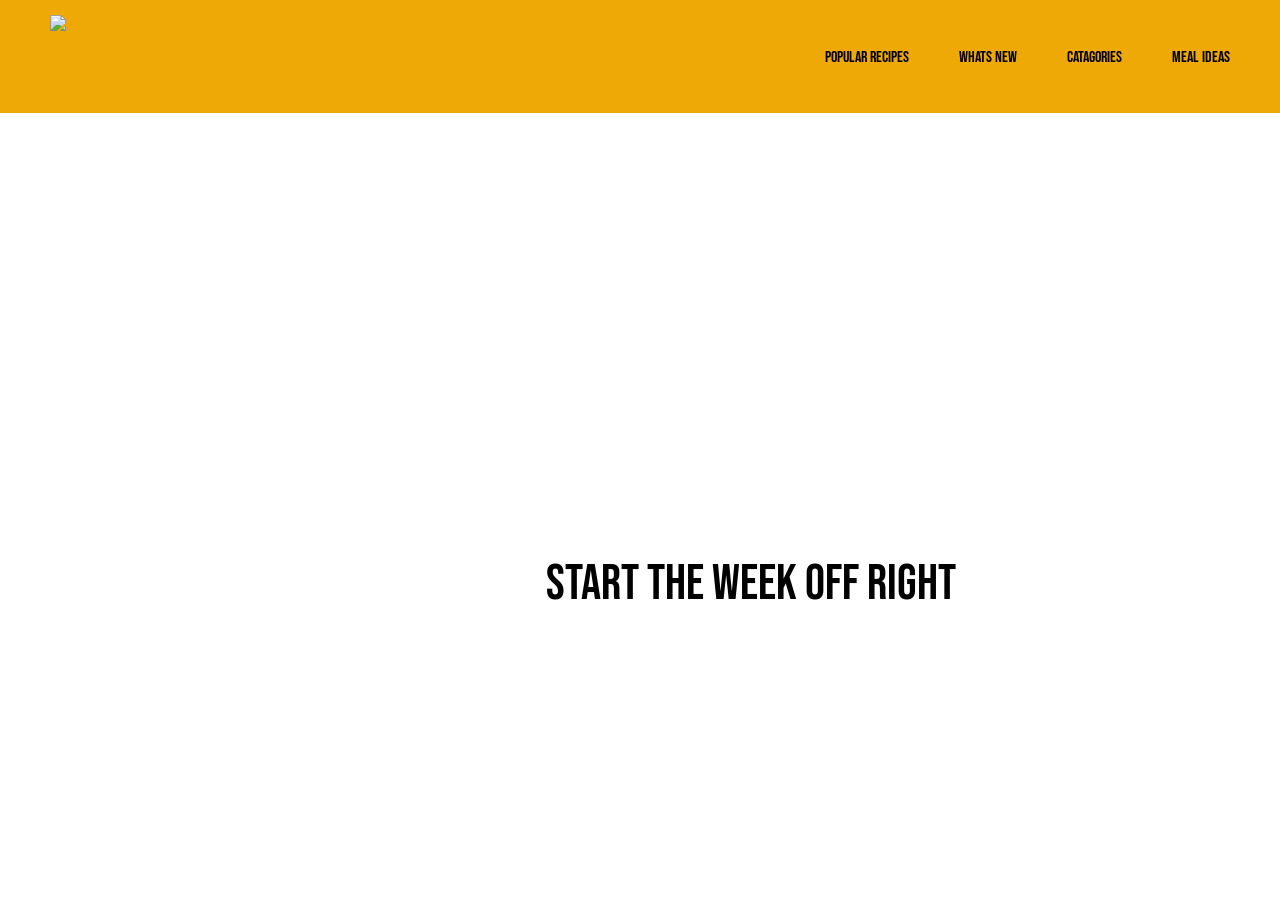
==== index.html @ d317015d "First section done" ====
<!DOCTYPE html>
<html lang="en">
<head>
    <meta charset="UTF-8">
    <meta name="viewport" content="width=device-width, initial-scale=1.0">
    <title>ParisBurger</title>
    <link rel="stylesheet" href="css/styles.css">
    <link rel="preconnect" href="https://fonts.googleapis.com">
    <link rel="preconnect" href="https://fonts.gstatic.com" crossorigin>
    <link href="https://fonts.googleapis.com/css2?family=Bebas+Neue&family=Inter:ital,opsz,wght@0,14..32,100..900;1,14..32,100..900&family=Libertinus+Sans:ital,wght@0,400;0,700;1,400&family=Noto+Sans+Duployan:wght@400;700&family=Open+Sans:ital,wght@0,300..800;1,300..800&display=swap" rel="stylesheet">
</head>
<body>
    <div id="topperay">
        <img src="images/ryparis-logo.png" id="logo">
        <a class="opts" href="#">Meal Ideas</a>
        <a class="opts" href="#">Catagories</a>
        <a class="opts" href="#">Whats New</a>
        <a class="opts" href="#">Popular Recipes</a>
    </div>
    <div id="hp1">
        <div id="tb1">Start The Week Off Right</div>
    </div>
</body>
</html>
---- css/styles.css ----
#topperay{
    width: 100vw;
    height: 115px;
    background-color: rgb(239, 169, 7);
    margin-top: -10px;
    margin-left: -8px;
    min-width: 732px;
}
#logo{
    width: 200px;
    height: auto;
    margin: 17px;
    margin-left: 50px;
}
.opts{
    float: right;
    margin-top: 50px;
    margin-right: 50px;
    text-decoration: none;
    color: #000000;
    font-family: "Bebas Neue", sans-serif;
    font-weight: 400;
    font-style: normal;
}
#hp1{
    background-image: url("/images/hp1.jpg");
    width: 100vw;
    height: 600px;
    background-size: cover;
    margin-left: -8px;
    min-width: 732px;
    padding: 1px;
}
#tb1{
    height: auto;
    width: 450px;
    background-color: #ffffff;
    font-family: "Bebas Neue", sans-serif;
    font-weight: 400;
    font-style: normal;
    position: relative;
    font-size: 50px;
    margin-left: 525px;
    margin-top: 440px;
    text-align: center;
}
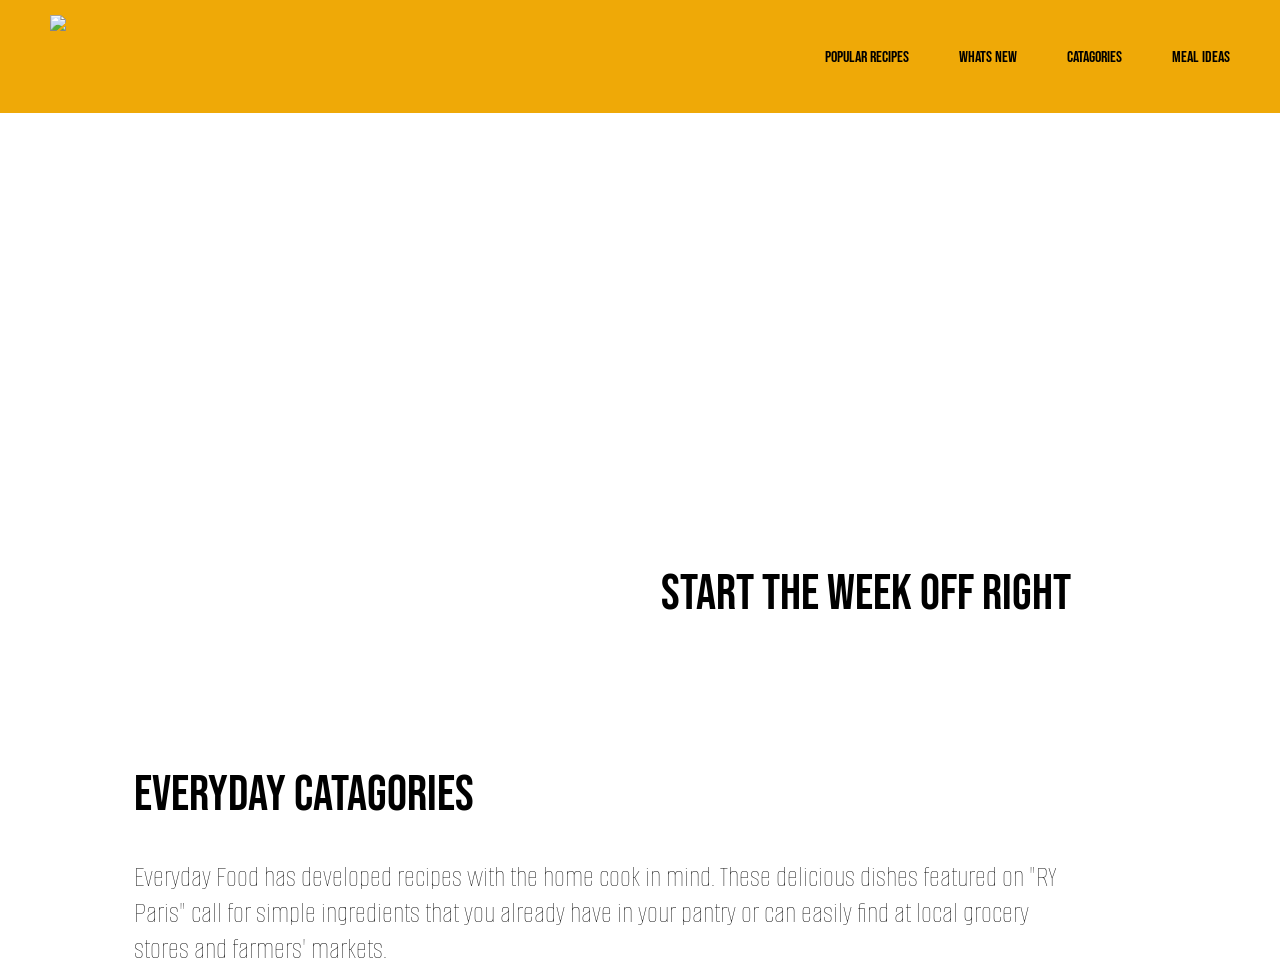
==== commit 199767c2: "v.2" ====
--- a/index.html
+++ b/index.html
@@ -8,6 +8,7 @@
     <link rel="preconnect" href="https://fonts.googleapis.com">
     <link rel="preconnect" href="https://fonts.gstatic.com" crossorigin>
     <link href="https://fonts.googleapis.com/css2?family=Bebas+Neue&family=Inter:ital,opsz,wght@0,14..32,100..900;1,14..32,100..900&family=Libertinus+Sans:ital,wght@0,400;0,700;1,400&family=Noto+Sans+Duployan:wght@400;700&family=Open+Sans:ital,wght@0,300..800;1,300..800&display=swap" rel="stylesheet">
+    <link href="https://fonts.googleapis.com/css2?family=Alumni+Sans+Pinstripe:ital@0;1&family=Bebas+Neue&family=Inter:ital,opsz,wght@0,14..32,100..900;1,14..32,100..900&family=Libertinus+Sans:ital,wght@0,400;0,700;1,400&family=Noto+Sans+Duployan:wght@400;700&family=Open+Sans:ital,wght@0,300..800;1,300..800&display=swap" rel="stylesheet">
 </head>
 <body>
     <div id="topperay">
@@ -20,5 +21,11 @@
     <div id="hp1">
         <div id="tb1">Start The Week Off Right</div>
     </div>
+    <h1 class="titlee">Everyday Catagories</h1>
+    <div id="bone">
+        <p1 class="paraa">Everyday Food has developed recipes with the home cook in mind. These delicious dishes featured
+on "RY Paris" call for simple ingredients that you already have in your pantry or can easily find at
+local grocery stores and farmers' markets.</p1>
+    </div>
 </body>
 </html>
--- a/css/styles.css
+++ b/css/styles.css
@@ -40,7 +40,29 @@
     font-style: normal;
     position: relative;
     font-size: 50px;
-    margin-left: 525px;
-    margin-top: 440px;
+    margin-left: 50vw;
+    margin-top: 50vh;
     text-align: center;
+    position: relative;
+    border-radius: 5px;
+}
+.titlee{
+    margin-left: 10%;
+    margin-top: 50px;
+    font-family: "Bebas Neue", sans-serif;
+    font-weight: 400;
+    font-style: bold;
+    font-size: 50px;
+}
+.paraa{
+    font-family: "Alumni Sans Pinstripe", sans-serif;
+    font-weight: 400;
+    font-style: normal;
+    font-size: 30px;
+}
+#bone{
+    width: 75%;
+    min-width: 570px;
+    margin-left: 10%;
+    padding-left: 0px;
 }
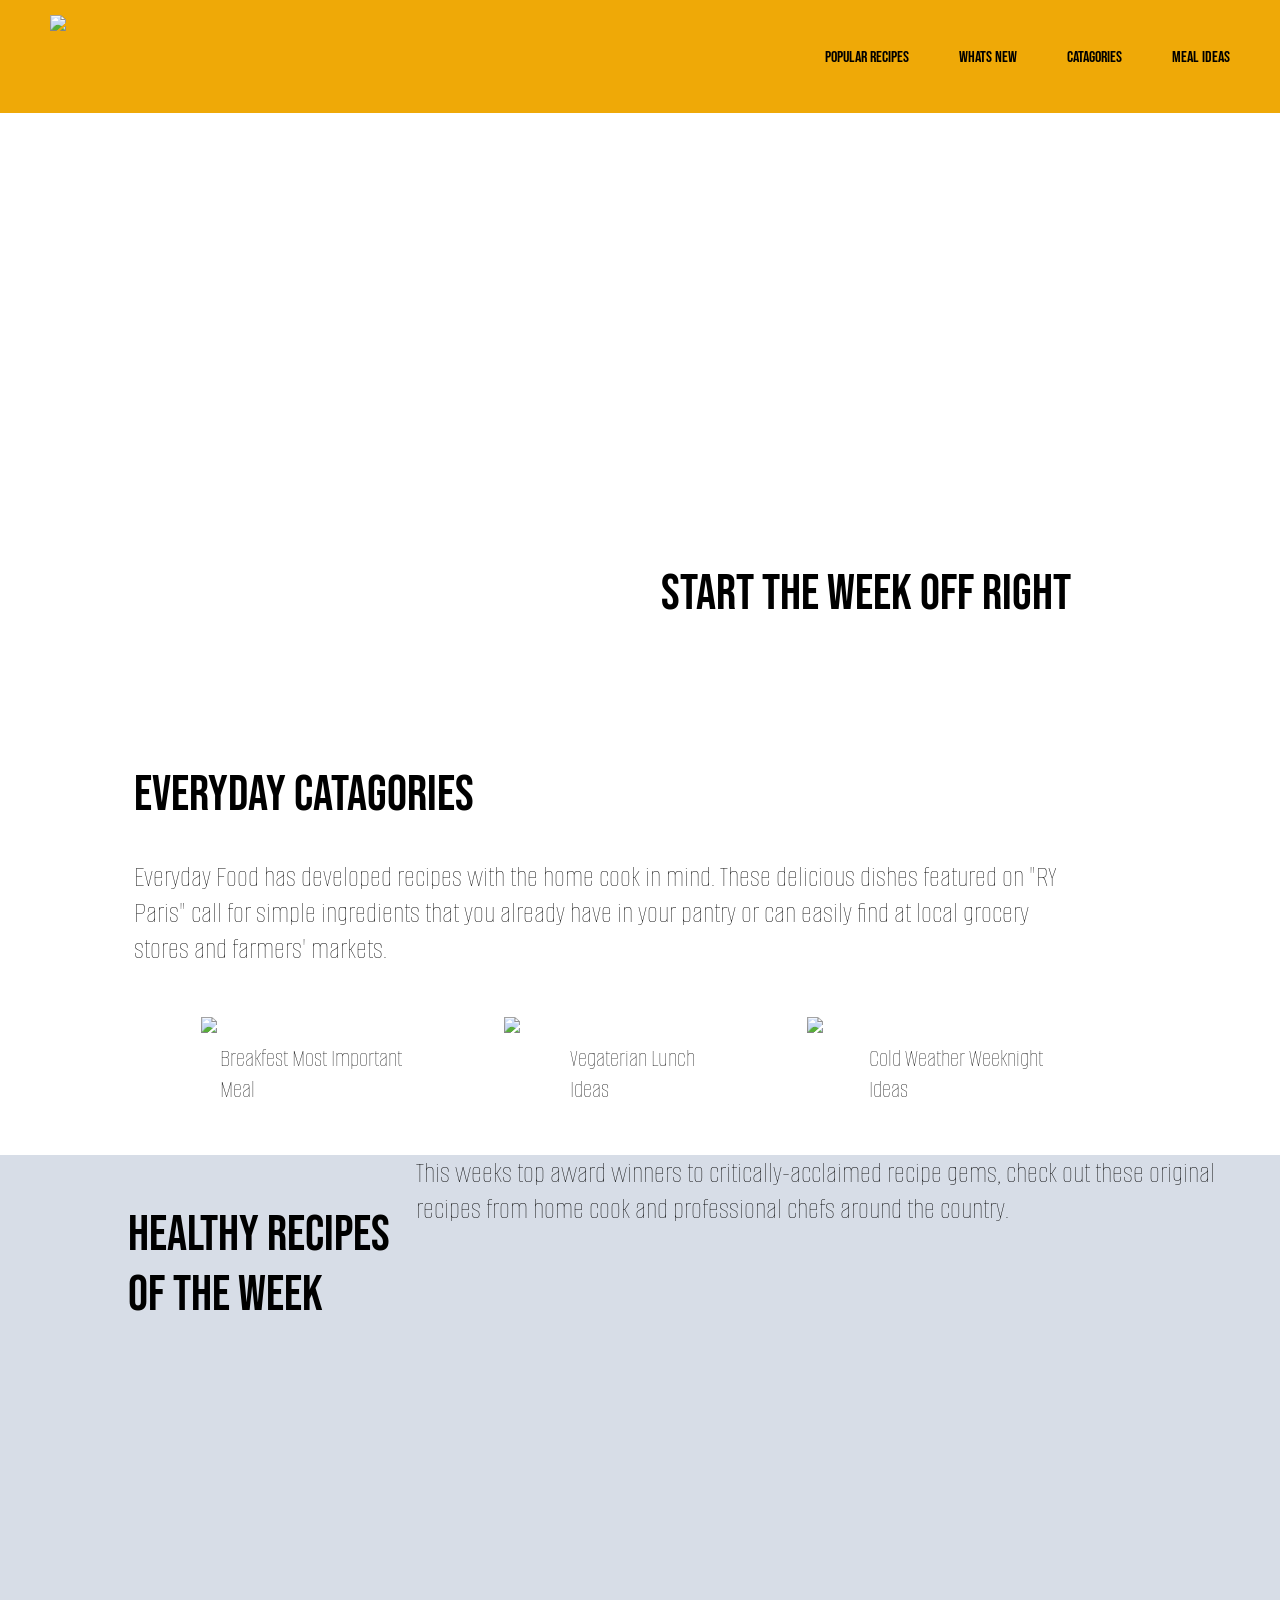
==== commit 385c44b3: "check in commit" ====
--- a/index.html
+++ b/index.html
@@ -24,8 +24,23 @@
     <h1 class="titlee">Everyday Catagories</h1>
     <div id="bone">
         <p1 class="paraa">Everyday Food has developed recipes with the home cook in mind. These delicious dishes featured
-on "RY Paris" call for simple ingredients that you already have in your pantry or can easily find at
-local grocery stores and farmers' markets.</p1>
+        on "RY Paris" call for simple ingredients that you already have in your pantry or can easily find at
+        local grocery stores and farmers' markets.</p1>
+        <div class="contain">
+            <img class="ime" src="images/EC1.jpg">
+            <img class="ime" src="images/EC2.jpg">
+            <img class="ime" src="images/EC3.jpg">
+        </div>
+        <div class="contain">
+            <p1 class="capt">Breakfest Most Important Meal</p1>
+            <p1 class="capt" id="cap2">Vegaterian Lunch Ideas</p1>
+            <p1 class="capt" id="cap3">Cold Weather Weeknight Ideas</p1>
+        </div>
+    </div>
+    <div id="sec2">
+        <h1 class="titlee" id="t2">Healthy Recipes Of The Week</h1>
+        <p1 class="paraa">This weeks top award winners to critically-acclaimed recipe gems, check out these original recipes
+        from home cook and professional chefs around the country.</p1>
     </div>
 </body>
 </html>
--- a/css/styles.css
+++ b/css/styles.css
@@ -65,4 +65,38 @@
     min-width: 570px;
     margin-left: 10%;
     padding-left: 0px;
+}
+.contain{
+    display: flex;
+}
+.ime{
+    width: 25%;
+    object-fit: cover;
+    margin-left:7%;
+    margin-top: 50px;
+}
+.capt{
+    font-family: "Alumni Sans Pinstripe", sans-serif;
+    font-weight: 400;
+    font-style: normal;
+    font-size: 25px;
+    margin-top: 10px;
+    margin-left:9%;
+    margin-bottom: 50px;
+}
+#cap2{
+    margin-left: 14%;
+}
+#cap3{
+    margin-left: 14%;
+}
+#sec2{
+    display: flex;
+    width: 100vw;
+    height: 50vh;
+    background-color: #d7dde7;
+    margin-left: -8px;
+}
+#t2{
+
 }
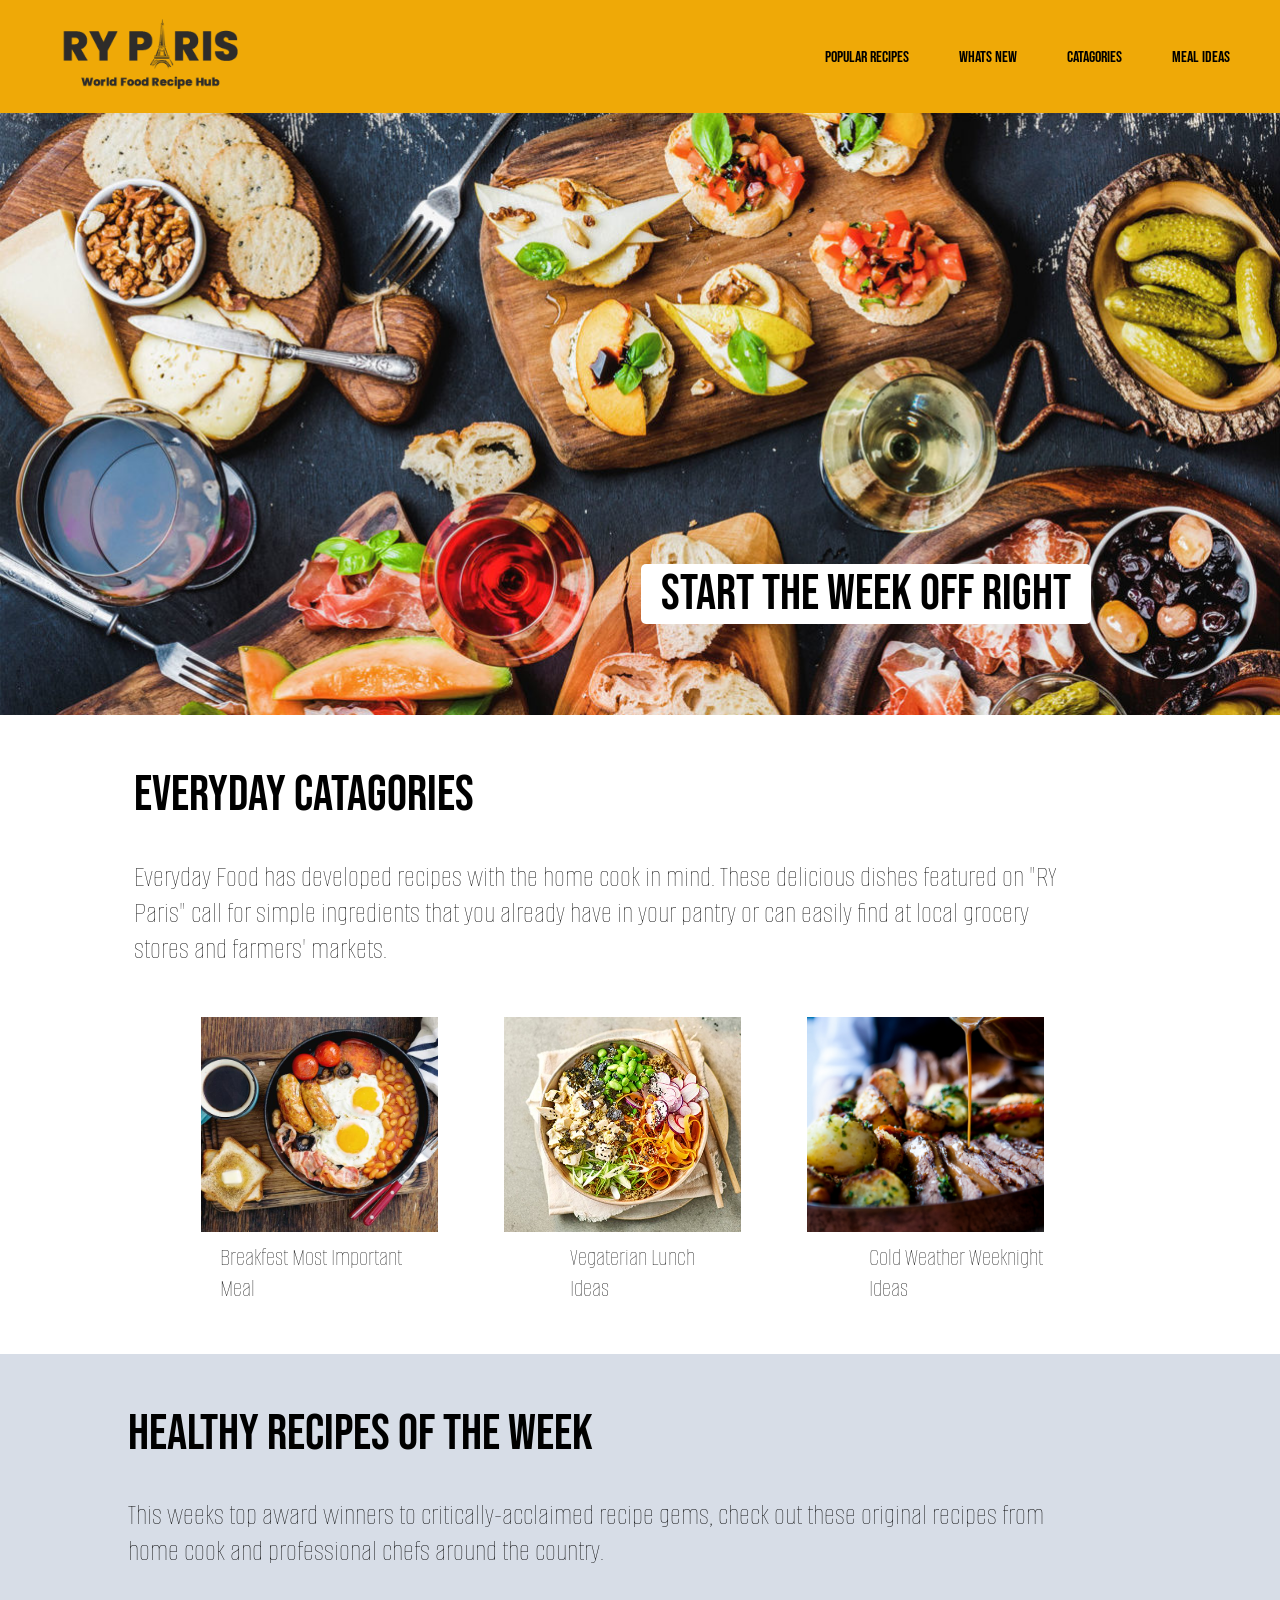
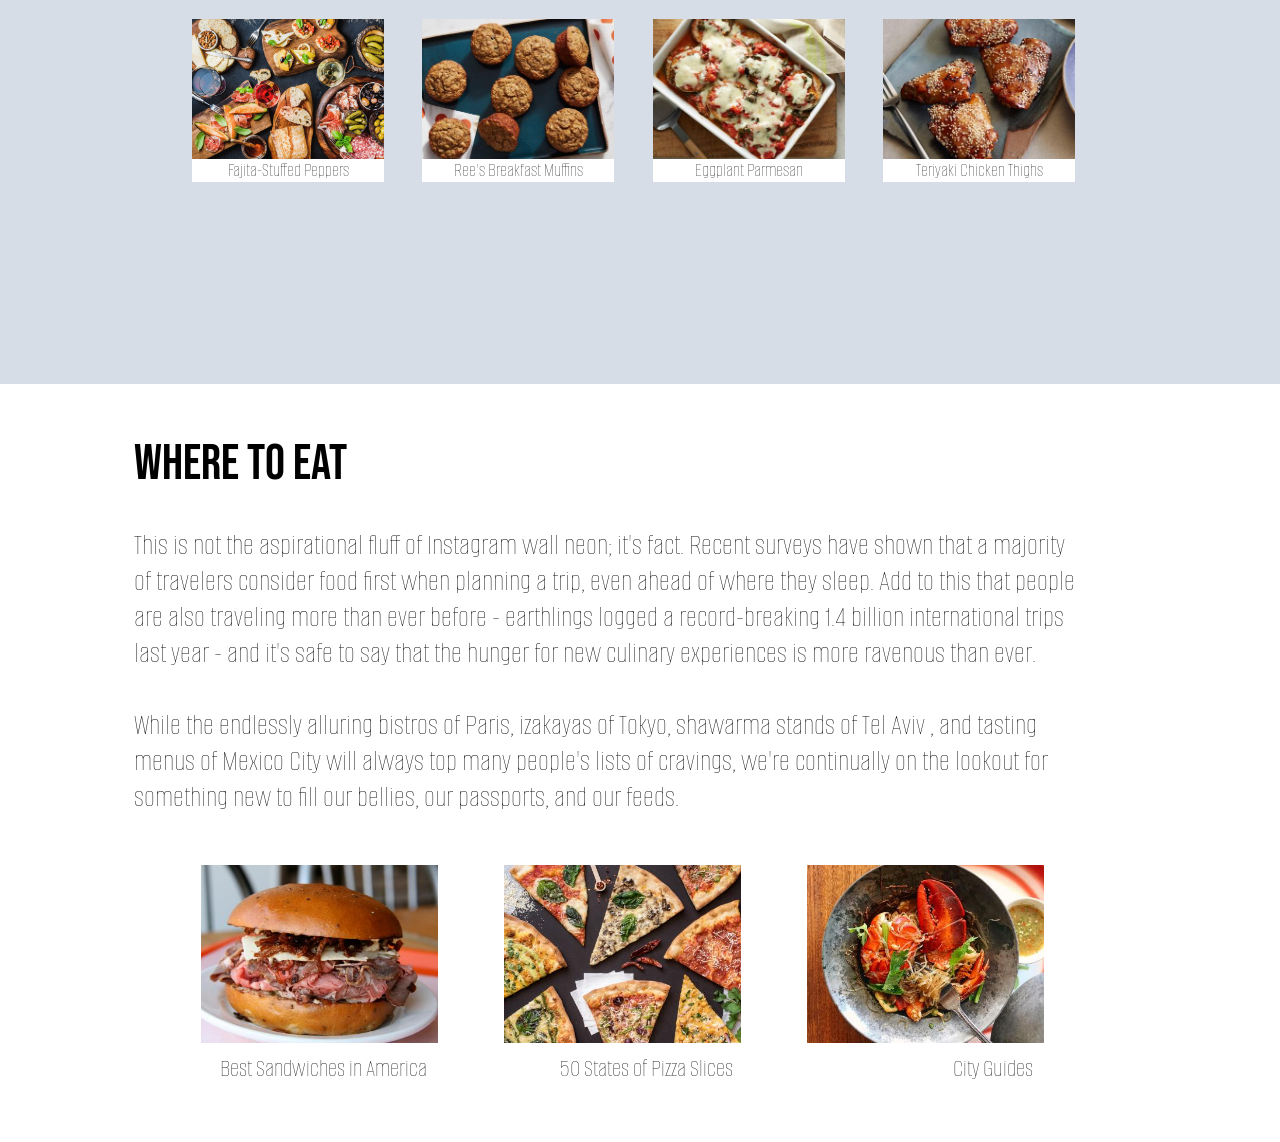
==== commit b1c36373: "everything done but bottom navbar" ====
--- a/index.html
+++ b/index.html
@@ -22,7 +22,7 @@
         <div id="tb1">Start The Week Off Right</div>
     </div>
     <h1 class="titlee">Everyday Catagories</h1>
-    <div id="bone">
+    <div class="bone">
         <p1 class="paraa">Everyday Food has developed recipes with the home cook in mind. These delicious dishes featured
         on "RY Paris" call for simple ingredients that you already have in your pantry or can easily find at
         local grocery stores and farmers' markets.</p1>
@@ -39,8 +39,46 @@
     </div>
     <div id="sec2">
         <h1 class="titlee" id="t2">Healthy Recipes Of The Week</h1>
+        <div class="bone">
         <p1 class="paraa">This weeks top award winners to critically-acclaimed recipe gems, check out these original recipes
         from home cook and professional chefs around the country.</p1>
+        </div>
+        <div class="contain">
+            <img class="ime2" id="fourimei" src="images/hp1.jpg">
+            <img class="ime2" src="images/hp2.jpeg">
+            <img class="ime2" src="images/hp3.jpeg">
+            <img class="ime2" src="images/hp4.jpeg">
+        </div>
+        <div class="contain">
+            <h1 class="whtcapt" id="onewc">Fajita-Stuffed Peppers</h1>
+            <h1 class="whtcapt">Ree's Breakfast Muffins</h1>
+            <h1 class="whtcapt">Eggplant Parmesan</h1>
+            <h1 class="whtcapt">Teriyaki Chicken Thighs</h1>
+        </div>
+    </div>
+    <h1 class="titlee">Where to Eat</h1>
+    <div class="bone">
+        <p1 class="paraa">This is not the aspirational fluff of Instagram wall
+             neon; it's fact. Recent surveys have shown that a majority of travelers
+              consider food first when planning a trip, even ahead of where they sleep.
+               Add to this that people are also traveling more than ever before - earthlings
+                logged a record-breaking 1.4 billion international trips last year - and it's 
+                safe to say that the hunger for new culinary experiences
+                is more ravenous than ever.<br><br>
+            While the endlessly alluring bistros of Paris, izakayas of Tokyo, shawarma stands of Tel Aviv
+            , and tasting menus of Mexico City will always top many people's lists of cravings,
+             we're continually on the
+            lookout for something new to fill our bellies, our passports, and our feeds.</p1>
+        <div class="contain">
+            <img class="ime" src="images/wte1.jpeg">
+            <img class="ime" src="images/wte2.jpeg">
+            <img class="ime" src="images/wte3.jpeg">
+        </div>
+        <div class="contain">
+            <p1 class="capt">Best Sandwiches in America</p1>
+            <p1 class="capt" id="cap2">50 States of Pizza Slices</p1>
+            <p1 class="capt" id="cap13">City Guides</p1>
+        </div>
     </div>
 </body>
 </html>
--- a/css/styles.css
+++ b/css/styles.css
@@ -60,7 +60,7 @@
     font-style: normal;
     font-size: 30px;
 }
-#bone{
+.bone{
     width: 75%;
     min-width: 570px;
     margin-left: 10%;
@@ -93,10 +93,59 @@
 #sec2{
     display: flex;
     width: 100vw;
-    height: 50vh;
+    height: 70vh;
     background-color: #d7dde7;
     margin-left: -8px;
+    flex-direction: column;
 }
 #t2{
-
+    margin-top: 50px;
+}
+.ime2{
+    width: 15%;
+    object-fit: cover;
+    margin-left:3%;
+    margin-top: 50px;
+}
+#fourimei, #onewc{
+    margin-left: 15%;
+}
+.whtcapt{
+    width: 15%;
+    object-fit: cover;
+    margin-left:3%;
+    height: auto;
+    background-color: #ffffff;
+    margin-top: -5px;
+    font-size: 1.5vw;
+    text-align: center;
+    font-family: "Alumni Sans Pinstripe", sans-serif;
+    font-weight: 400;
+    font-style: normal;
+}
+#sec3contain{
+    margin-left: 10vw;
+    margin-right: 10vw;
+}
+.ime3{
+    width: 20%;
+    object-fit: cover;
+    margin-left:7%;
+    margin-top: 50px;
+}
+#cap12{
+    margin-left: 5vw;
+}
+#cap13{
+    display: flex;
+    margin-left: 220px;
+}
+.capt3{
+    font-family: "Alumni Sans Pinstripe", sans-serif;
+    font-weight: 400;
+    font-style: normal;
+    font-size: 25px;
+    margin-top: 10px;
+    margin-left: 9%;
+    margin-bottom: 50px;
 }
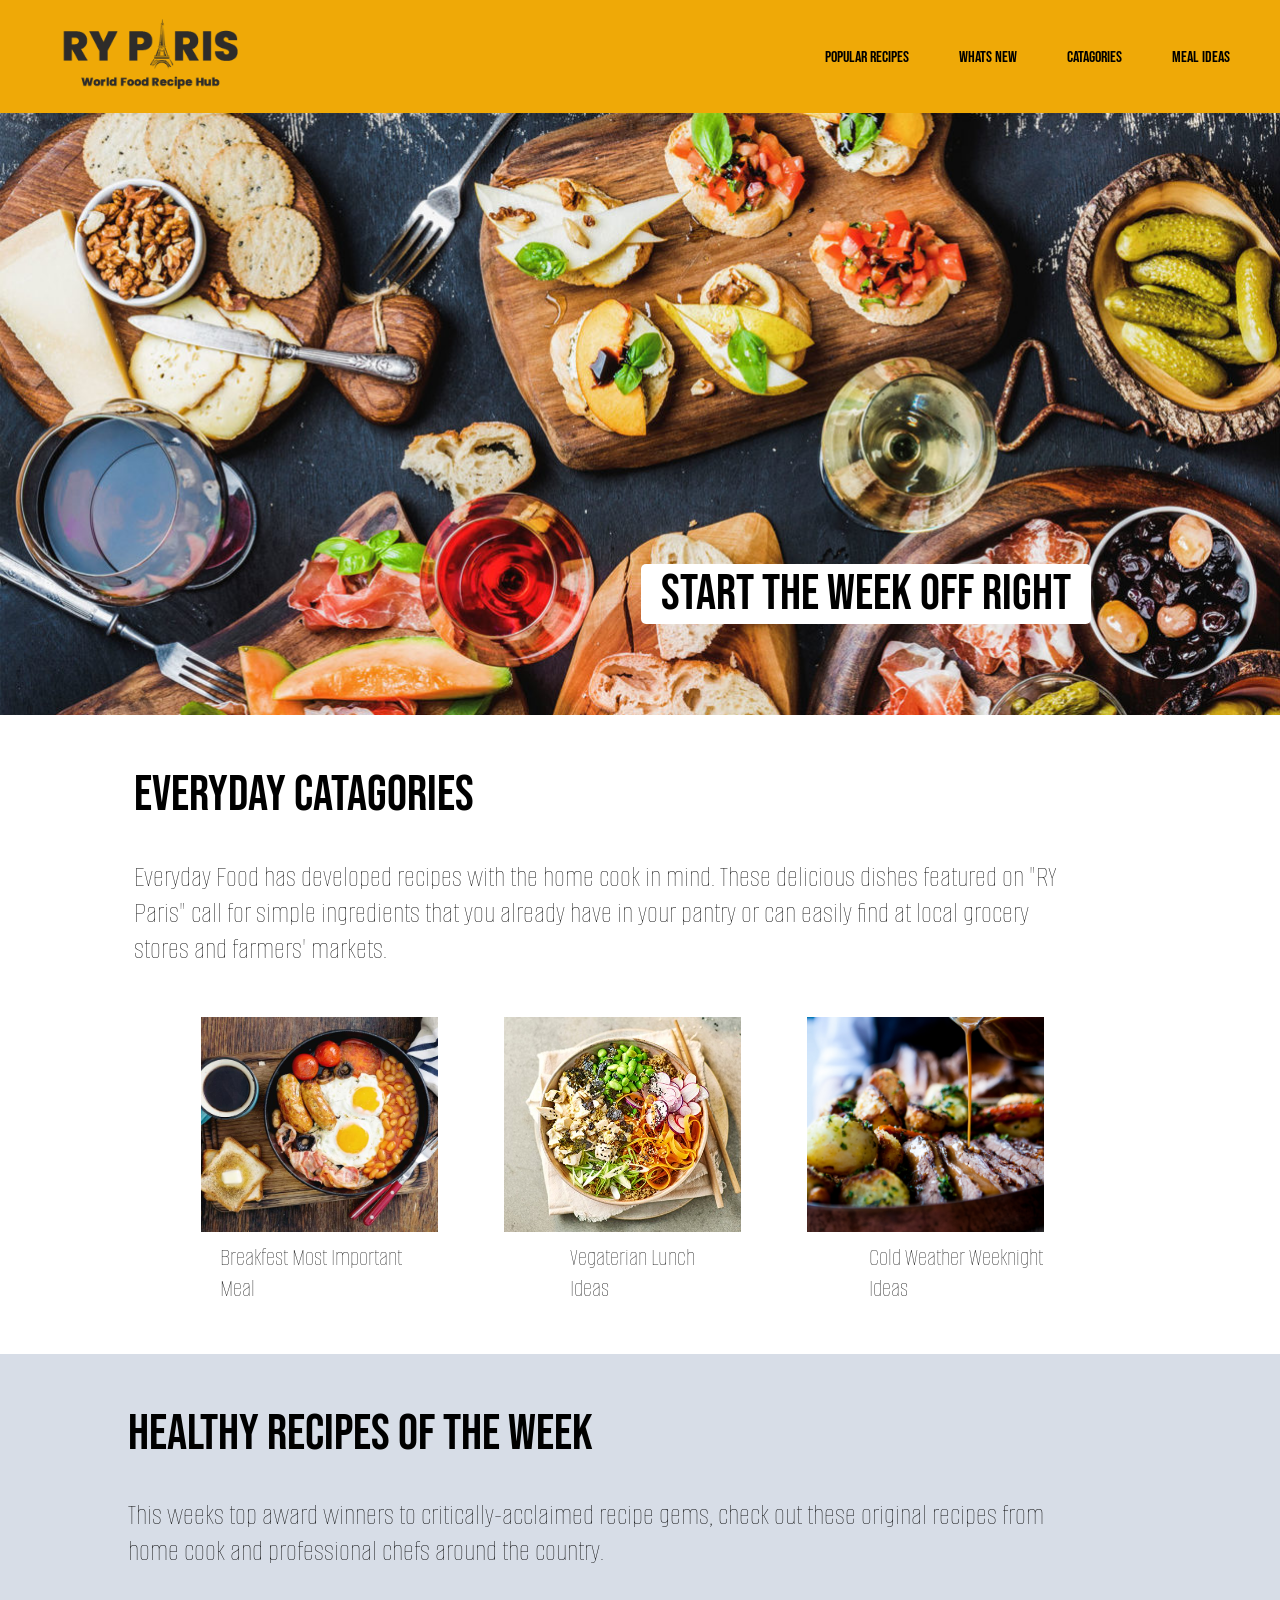
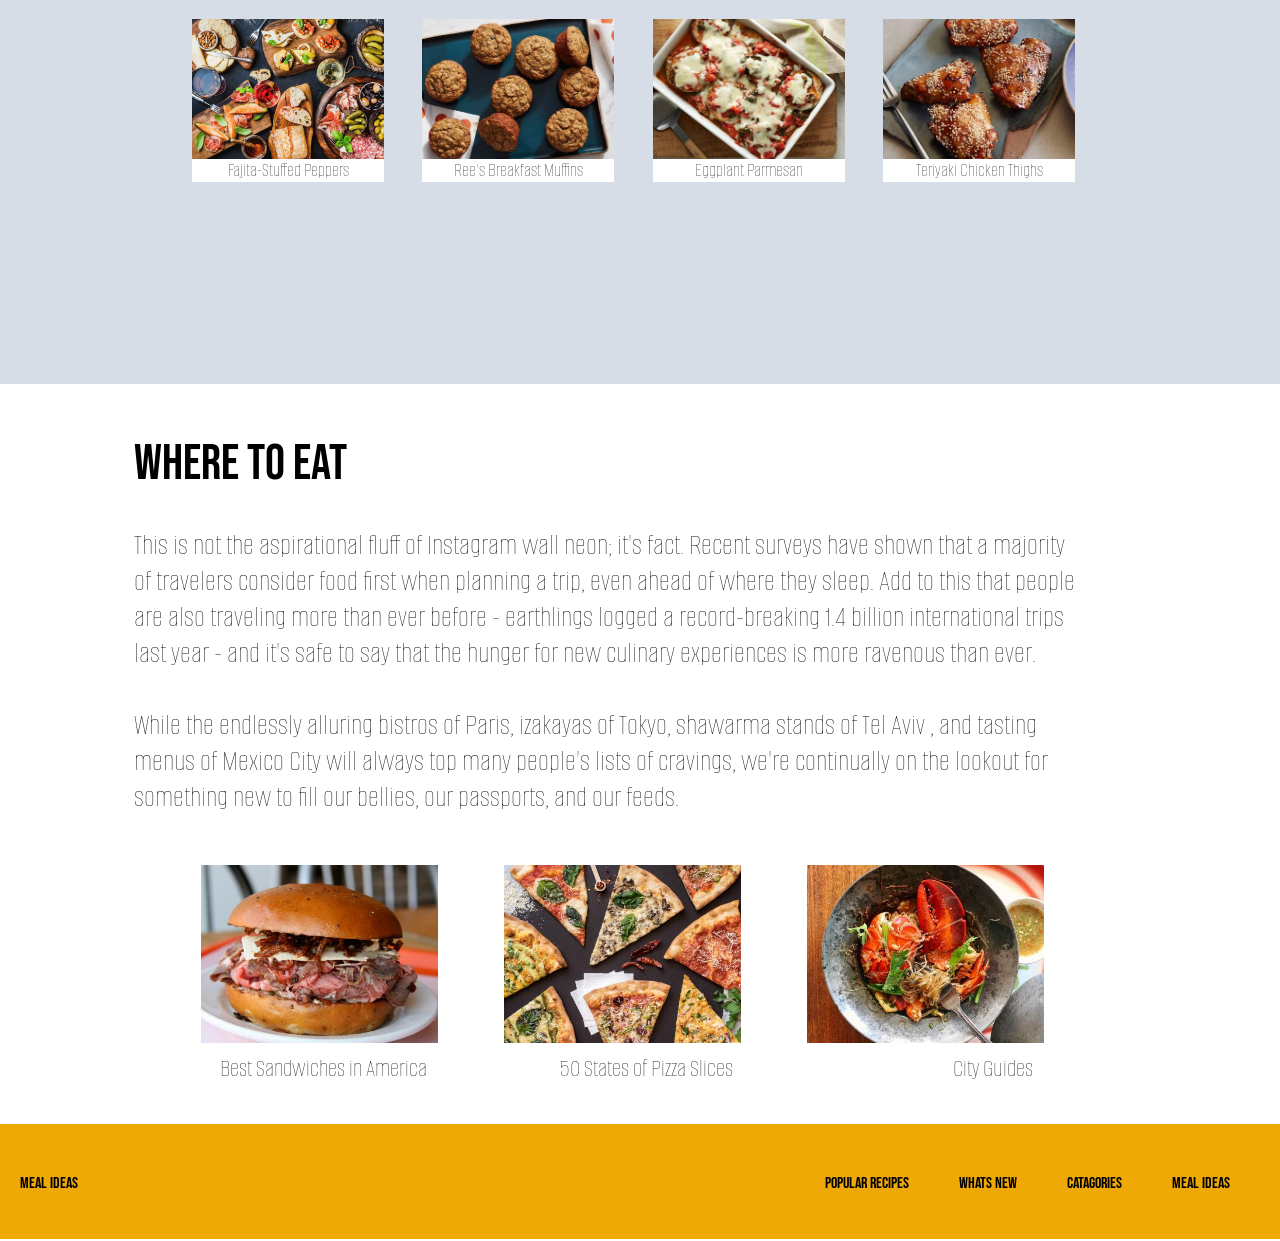
==== commit 28696d1f: "HomePage Done" ====
--- a/index.html
+++ b/index.html
@@ -80,5 +80,12 @@
             <p1 class="capt" id="cap13">City Guides</p1>
         </div>
     </div>
+    <div id="bottomay">
+        <a class="opts2" href="#">Meal Ideas</a>
+        <a class="opts" href="#">Meal Ideas</a>
+        <a class="opts" href="#">Catagories</a>
+        <a class="opts" href="#">Whats New</a>
+        <a class="opts" href="#">Popular Recipes</a>
+    </div>
 </body>
 </html>
--- a/css/styles.css
+++ b/css/styles.css
@@ -148,4 +148,27 @@
     margin-top: 10px;
     margin-left: 9%;
     margin-bottom: 50px;
+}
+#bottomay{
+    width: 100vw;
+    height: 115px;
+    background-color: rgb(239, 169, 7);
+    margin-top: -10px;
+    margin-left: -8px;
+    min-width: 732px;
+    margin-bottom: -10px;
+}
+.opts2{
+   float: left;
+   margin-left: 20px;
+    margin-top: 50px;
+    margin-right: 50px;
+    text-decoration: none;
+    color: #000000;
+    font-family: "Bebas Neue", sans-serif;
+    font-weight: 400;
+    font-style: normal;
+}
+#bdr{
+   margin-left: 45vw;
 }
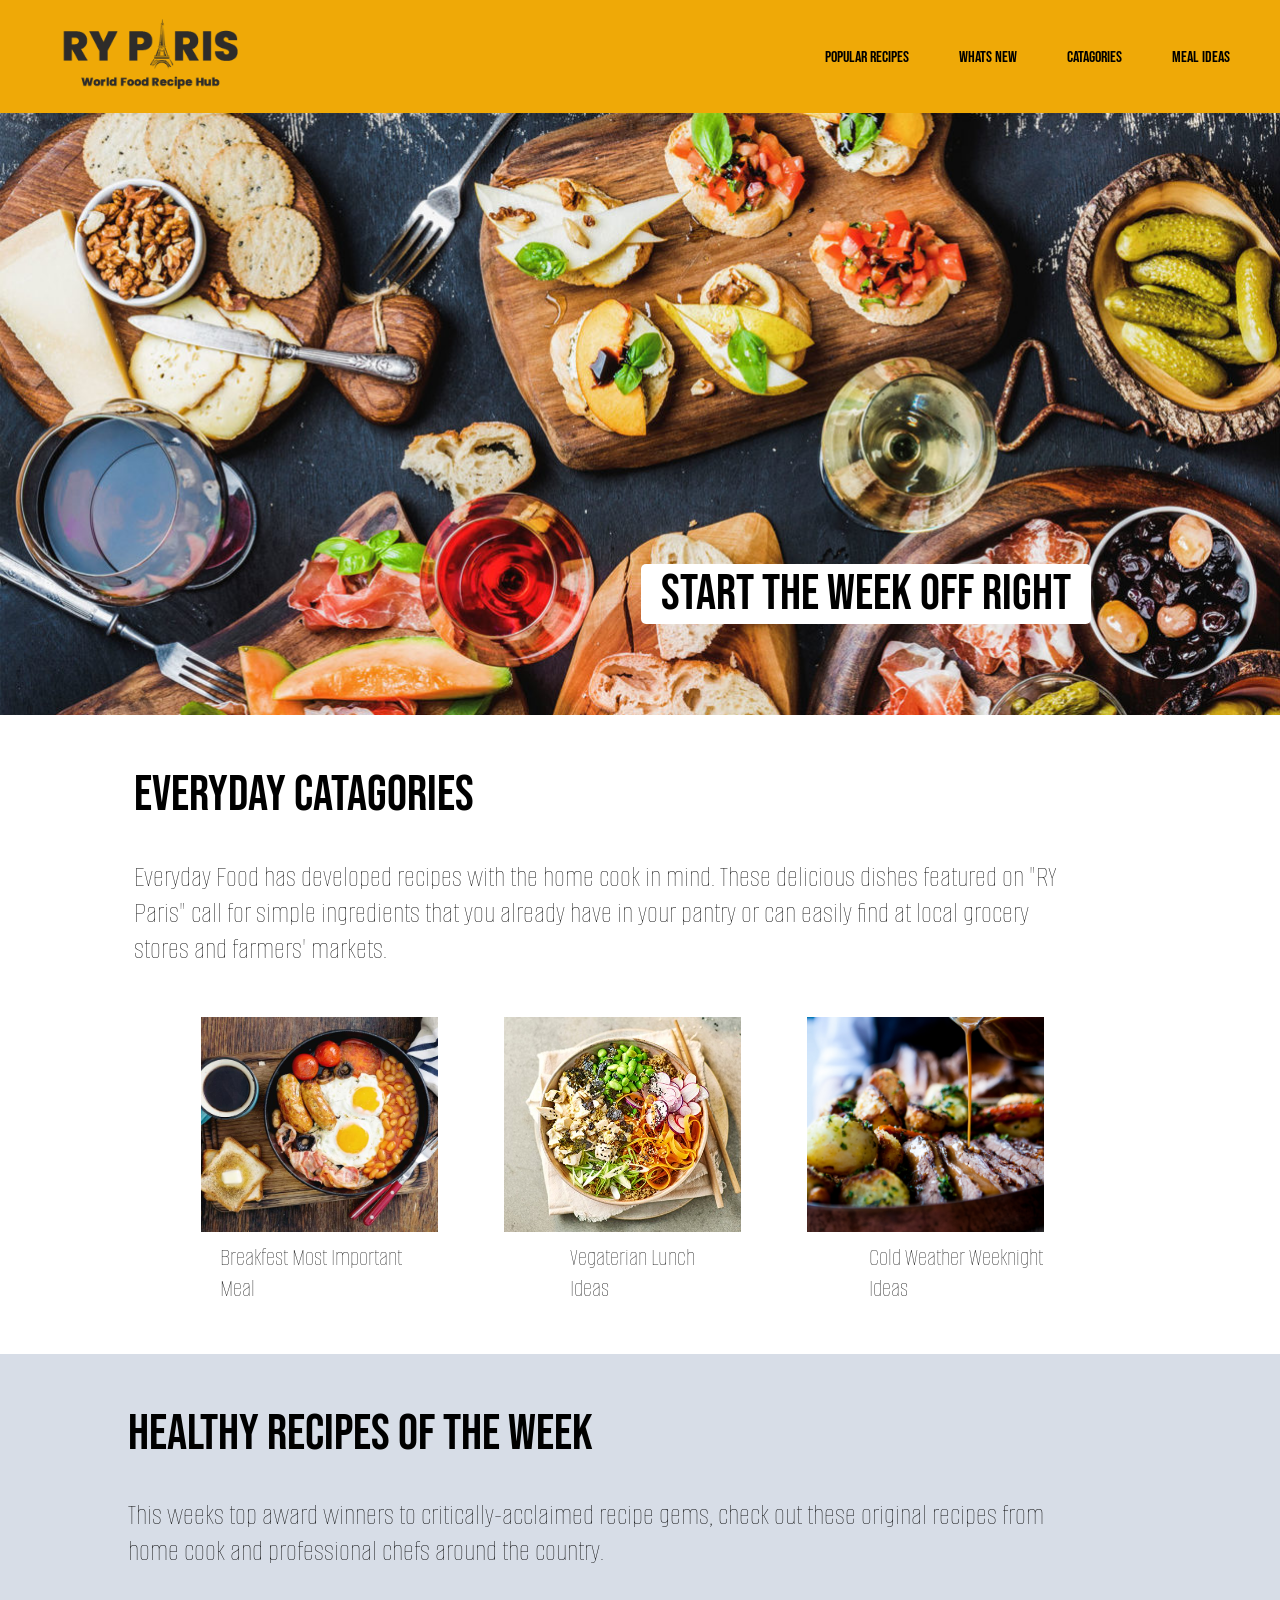
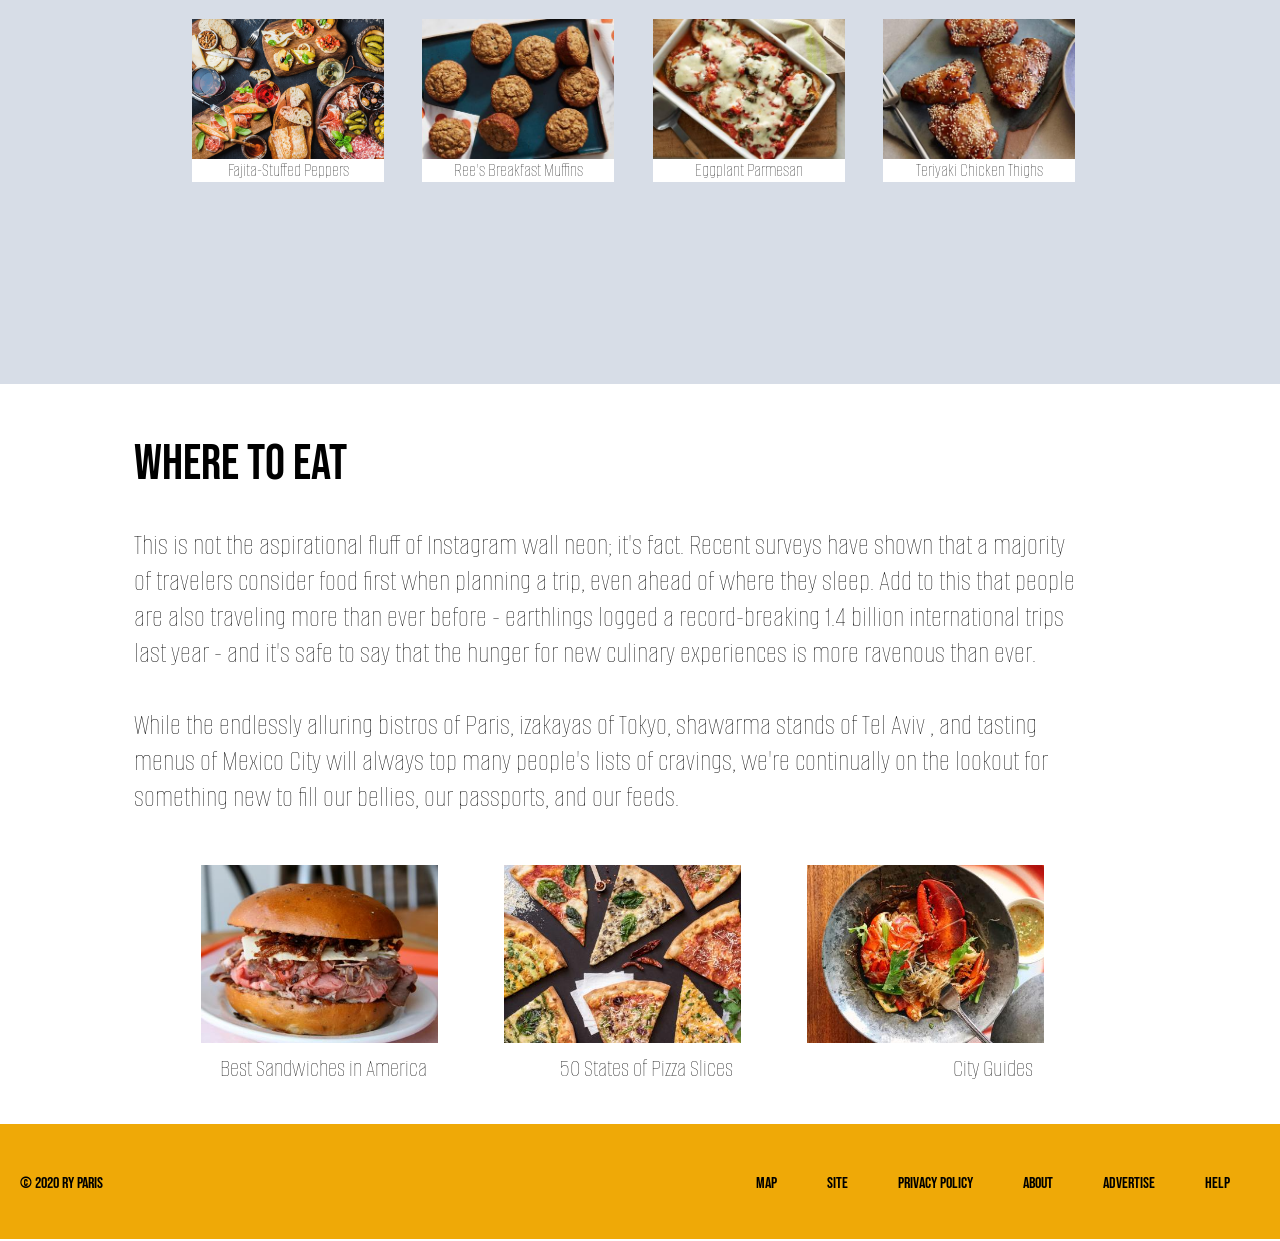
==== commit 261bbdee: "final for real homepage" ====
--- a/index.html
+++ b/index.html
@@ -3,7 +3,7 @@
 <head>
     <meta charset="UTF-8">
     <meta name="viewport" content="width=device-width, initial-scale=1.0">
-    <title>ParisBurger</title>
+    <title>Ry Paris Homepage</title>
     <link rel="stylesheet" href="css/styles.css">
     <link rel="preconnect" href="https://fonts.googleapis.com">
     <link rel="preconnect" href="https://fonts.gstatic.com" crossorigin>
@@ -81,11 +81,13 @@
         </div>
     </div>
     <div id="bottomay">
-        <a class="opts2" href="#">Meal Ideas</a>
-        <a class="opts" href="#">Meal Ideas</a>
-        <a class="opts" href="#">Catagories</a>
-        <a class="opts" href="#">Whats New</a>
-        <a class="opts" href="#">Popular Recipes</a>
+        <a class="opts2" href="#">© 2020 RY PARIS</a>
+        <a class="opts" href="#">Help</a>
+        <a class="opts" href="#">Advertise</a>
+        <a class="opts" href="#">About</a>
+        <a class="opts" href="#">Privacy Policy</a>
+        <a class="opts" href="#">Site</a>
+        <a class="opts" href="#">Map</a>
     </div>
 </body>
 </html>
